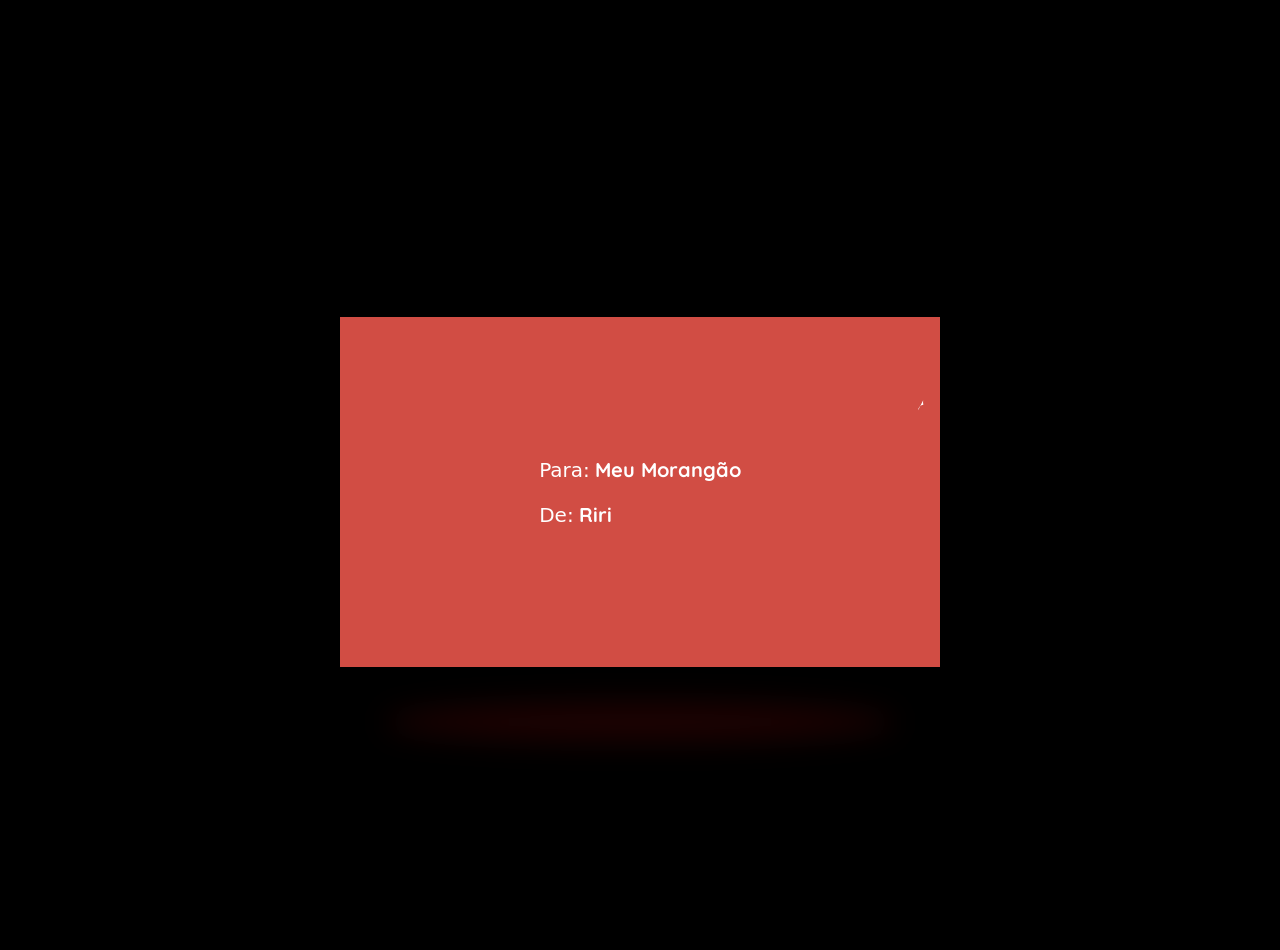
==== index.html @ a92b1e1a "Up" ====
<!DOCTYPE html>
<html lang="en">
<head>
  <meta charset="UTF-8">
  <title>Flores Para Minha MIMi  🌻🍁</title>
  <link rel="stylesheet" href="styles.css">
</head>

<body>
  <div class="container">
    <div class="envelope">
      <div class="envelope-inner">

        <!-- Frente de la carta -->
        <div class="envelope-front">
          <div class="postage-stamp">
            <svg fill="currentColor" version="1.1" xmlns="http://www.w3.org/2000/svg" 
              viewBox="0 0 300 300" xml:space="preserve">
              <path d="M253.98,257.652c0-8.568,8.568-17.748,17.136-18.361c-1.224-4.895-1.224-10.402-0.611-15.299 ..."></path>
            </svg>
          </div>
          <div class="address">
            <p><span>Para:</span> <span>Meu Morangão </span></p>
            <p><span>De:</span> <span>Riri</span></p>
          </div>
        </div>

        <!-- Reverso con la carta -->
        <div class="envelope-back">
          <div class="top-fold"></div>
          <div class="letter">
            <img src="https://img.freepik.com/vector-premium/pulgar-dedos-imprimir-marca-huella-dactilar-amor-corazon_53500-1839.jpg" 
                 alt="love1" class="custom-image">

            <p>Para meu Amor👑❤️ <span class="highlight">¡Te Amo!</span></p>

            <img src="mochixd.png" alt="love2" class="custom-image2">
          </div>
        </div>

      </div>
    </div>

    <!-- 🌼 Botão abaixo da letra -->
    <p></p>
    <p></p>
    <button id="goToFlowers" class="letter-button"> Ver suas Flores  ->🌻</button>
  </div>

  <!-- 🎵 Audio oculto -->
  <audio id="bg-music" loop>
    <source src="flormusica.mp3" type="audio/mpeg">
    Tu navegador no soporta audio.
  </audio>

  <script>
    const envelope = document.querySelector(".envelope");
    const music = document.getElementById("bg-music");

    // Abrir/cerrar carta + reproducir música en el primer click
    envelope.addEventListener("click", () => {
      envelope.classList.toggle("open");

      if (music.paused) {
        music.play().catch(err => {
          console.log("El navegador bloqueó el autoplay hasta interacción:", err);
        });
      }
    });

    // Redirigir al index1 al tocar el botón
    document.getElementById("goToFlowers").addEventListener("click", () => {
      window.location.href = "index1.html";
    });
  </script>
</body>
</html>
---- styles.css ----
@import url(https://fonts.googleapis.com/css2?family=Quicksand:wght@400;700&display=swap);

*,
::before,
::after {
  box-sizing: border-box;
}

body {
  font-family: "Quicksand", sans-serif;
  background: linear-gradient(to bottom right, #000000, #000000, #000000);
  color: #ff2222;
  display: flex;
  justify-content: center;
  align-items: center;
  min-height: 100vh;
  margin: 0;
  padding: 1rem;
  margin-top: 50px;
  overflow: hidden;
  -webkit-tap-highlight-color: transparent;
}

.envelope {
  --duration: 1000ms;

  --shadow-width: calc(var(--envelope-width) * 0.85);
  --shadow-blur: 15px;

  --envelope-width: 300px;
  --envelope-height: 175px;
  --envelope-clr-bg: #d14d44;
  --envelope-clr-bg-side: #c24e46;
  --envelope-clr-bg-bottom: #e15349;
  --envelope-clr-bg-top: #d14d44;
  --envelope-clr-txt: #fff;

  --envelope-transform: rotateY(0deg);
  --envelope-transform-hover: rotateY(180deg);
  --evelope-rotate-delay: calc(var(--duration) / 1);
  --evelope-rotate-delay-hover: 0ms;

  --letter-clr-bg: #fff;
  --letter-clr-text: #b91300;
  --letter-font-size: 1rem;
  --letter-delay: 0ms;
  --letter-delay-hover: calc(var(--duration) * 1.25);

  --letter-height: calc(var(--envelope-height) - 2rem);
  --letter-height-hover: calc(var(--envelope-height) * 1.75);

  --fold-rotate: rotateX(0deg);
  --fold-zindex-hover: 0;
  --fold-rotate-hover: rotateX(180deg);
  --fold-delay: calc(var(--duration) / 2);
  --fold-delay-hover: calc(var(--duration) * .75);

  --front-font-size: 1rem;
  --snowman-width: 50px;
  --bells-width: 30px;

  position: relative;
  height: var(--envelope-height);
  width: var(--envelope-width);
  perspective: 1000px;
  cursor: pointer;
}

@media (min-width: 720px) {
  .envelope {
    --envelope-width: 600px;
    --envelope-height: 350px;
    --letter-font-size: 1.6rem;
    --snowman-width: 130px;
    --bells-width: 60px;
    --front-font-size: 1.25rem;
  }
}

/* sombra */
.envelope::after {
  content: "";
  position: absolute;
  top: 110%;
  left: 50%;
  width: var(--shadow-width);
  height: 40px;
  transition: var(--duration) ease-in-out;
  transition-delay: var(--evelope-rotate-delay);
  transform: var(--shadow-transform);
  translate: -50% 0;
  border-radius: 50%;
  background: rgba(71, 5, 5, 0.432);
  filter: blur(var(--shadow-blur));
}

/* estado abierto al hacer click */
.envelope.open {
  --envelope-transform: var(--envelope-transform-hover, 0deg);
  --evelope-rotate-delay: var(--evelope-rotate-delay-hover);
  --shadow-transform: rotateY(180deg);
  --fold-rotate: var(--fold-rotate-hover);
  --fold-delay: var(--fold-delay-hover);
  --fold-zindex: var(--fold-zindex-hover);
  --letter-height: var(--letter-height-hover);
  --letter-delay: var(--letter-delay-hover);
}

.envelope-inner {
  position: relative;
  width: 100%;
  height: 100%;
  transition: var(--duration) ease-in-out;
  transition-delay: var(--evelope-rotate-delay);
  transform-style: preserve-3d;
  transform: var(--envelope-transform);
  display: grid;
}

.envelope-front,
.envelope-back {
  position: relative;
  grid-area: 1/1;
  width: 100%;
  height: 100%;
  background-color: var(--envelope-clr-bg);
  -webkit-backface-visibility: hidden;
  backface-visibility: hidden;
  perspective: 1000px;
  isolation: isolate;
}

.envelope-front {
  color: var(--envelope-clr-txt);
  display: grid;
  place-content: center;
}
.envelope-front .postage-stamp {
  position: absolute;
  top: 1em;
  right: 0.5em;
  width: 15%;
}
.envelope-front .address {
  text-align: left;
  font-size: var(--front-font-size);
}
.envelope-front .address > p > span:first-child {
  font-family: system-ui;
  font-weight: 200;
}
.envelope-front .address > p > span:last-of-type {
  font-weight: 800;
}

.envelope-back {
  transform: rotateY(180deg);
}
/* pliegues */
.envelope-back::after {
  content: "";
  position: absolute;
  inset: 0;
  z-index: 3;
  background-image: conic-gradient(
    transparent 60deg,
    var(--envelope-clr-bg-side) 60deg 120deg,
    var(--envelope-clr-bg-bottom) 120deg 240deg,
    var(--envelope-clr-bg-side) 240deg 300deg,
    transparent 300deg
  );
}
.envelope-back .top-fold {
  position: absolute;
  inset: 0;
  z-index: var(--fold-zindex, 10);
  background-color: var(--envelope-clr-bg-top);
  clip-path: polygon(0% 0%, 50% 55%, 100% 0%);
  transform: var(--fold-rotate);
  transform-origin: top;
  transition: var(--duration) ease-in-out;
  transition-delay: var(--fold-delay);
}

.letter {
  position: absolute;
  bottom: 5px;
  left: 50%;
  width: 90%;
  height: var(--letter-height);
  font-size: var(--letter-font-size);
  transform: translateX(-50%);
  background: var(--letter-clr-bg);
  z-index: 2;
  padding: 2em 3em;
  display: flex;
  flex-direction: column;
  gap: 1rem;
  align-items: center;
  text-align: center;
  transition: var(--duration) ease-in-out;
  transition-delay: var(--letter-delay);
  overflow: hidden;
}
.letter p {
  margin: 0;
  font-weight: bold;
  width: 32ch;
  color: var(--letter-clr-text);
}

.custom-image {
  width: 100px;
  height: 100px;
  object-fit: contain; 
}
.custom-image2 {
  width: 150px;
  height: 150px;
  object-fit: contain; 
}

.highlight {
  display: block; 
  margin-top: 10px; 
  font-size: 1.8rem;  
  font-weight: bold; 
}

.letter-button {
  display: none; /* oculto hasta que la carta se abra */
  margin-top: 15px;
  padding: 10px 20px;
  font-size: 16px;
  font-weight: bold;
  border: none;
  border-radius: 20px;
  background: linear-gradient(90deg, #ff8c00, #ffd700);
  color: #000;
  cursor: pointer;
  box-shadow: 0 0 10px rgba(255, 215, 0, 0.8);
  transition: transform 0.2s ease;
}

.letter-button:hover {
  transform: scale(1.1);
}


.button-container {
  margin-top: 20px;
  text-align: center;
}

.letter-button {
  display: none; /* oculto hasta que la carta se abra */
  padding: 10px 20px;
  font-size: 16px;
  font-weight: bold;
  border: none;
  border-radius: 20px;
  background: linear-gradient(90deg, #ff8c00, #ffd700);
  color: #000;
  cursor: pointer;
  box-shadow: 0 0 10px rgba(255, 215, 0, 0.8);
  transition: transform 0.2s ease, opacity 0.5s ease;
  opacity: 0; /* para animación */
}

.letter-button {
  display: none;
  opacity: 0;
}

.envelope.open ~ .letter-button {
  display: inline-block;
  opacity: 1;
}


/*corazones lluvia*/
.heart {
  position: fixed;
  top: -20px;
  font-size: 24px;
  color: red;
  animation: fall 3s linear forwards;
  pointer-events: none;
  z-index: 9999;
}

@keyframes fall {
  to {
    transform: translateY(110vh);
    opacity: 0;
  }
}
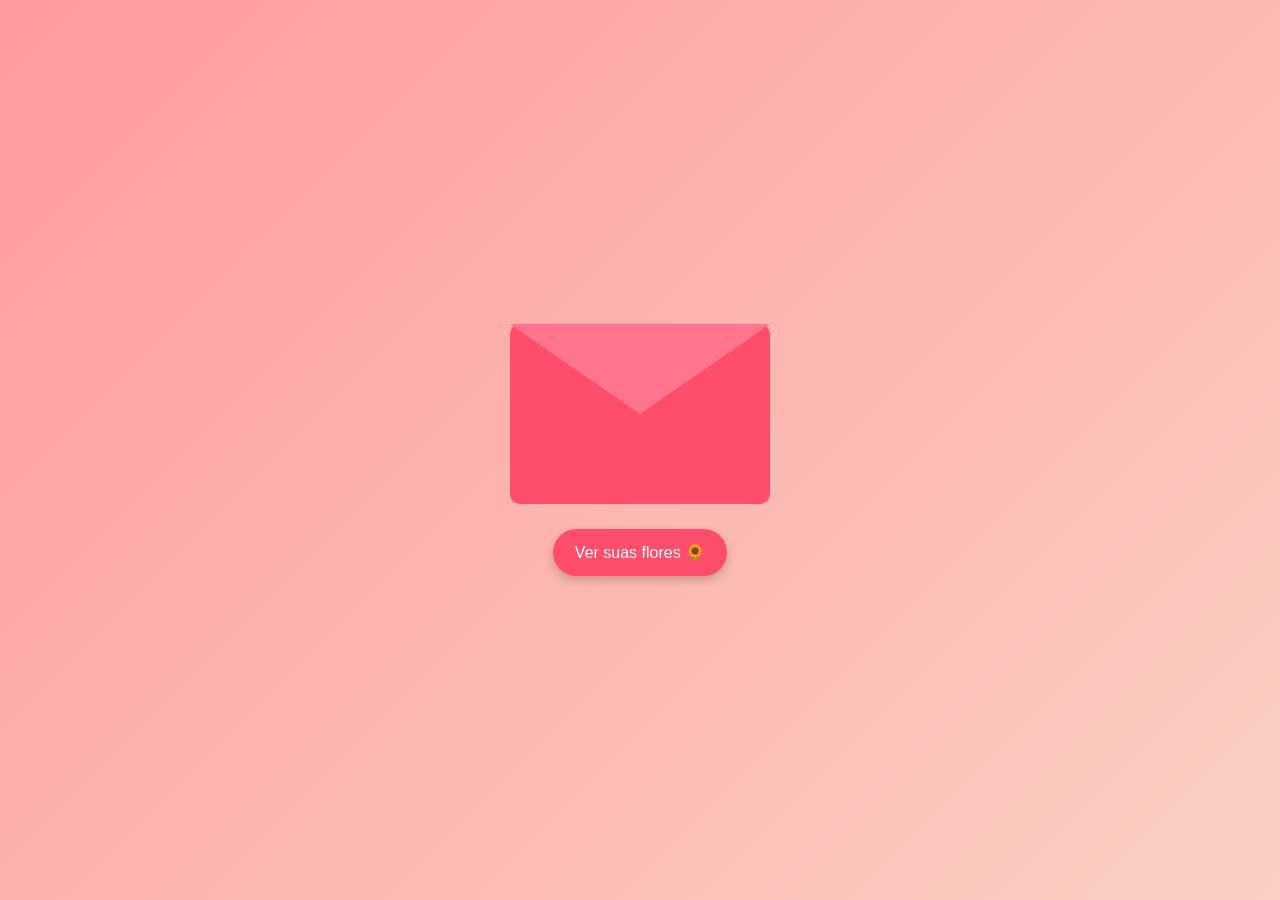
==== commit b88383b0: "Up" ====
--- a/index.html
+++ b/index.html
@@ -1,77 +1,139 @@
-<!DOCTYPE html>
-<html lang="en">
+<!DOCTYPE html><html lang="pt-br">
 <head>
-  <meta charset="UTF-8">
-  <title>Flores Para Minha MIMi  🌻🍁</title>
-  <link rel="stylesheet" href="styles.css">
-</head>
+<meta charset="UTF-8">
+<meta name="viewport" content="width=device-width, initial-scale=1.0">
+<title>Para Minha MIMi 🌻🍁</title><style>
+* {
+  margin: 0;
+  padding: 0;
+  box-sizing: border-box;
+}
 
-<body>
-  <div class="container">
-    <div class="envelope">
-      <div class="envelope-inner">
+body {
+  font-family: Arial, sans-serif;
+  background: linear-gradient(135deg, #ff9a9e, #fad0c4);
+  display: flex;
+  justify-content: center;
+  align-items: center;
+  height: 100vh;
+}
 
-        <!-- Frente de la carta -->
-        <div class="envelope-front">
-          <div class="postage-stamp">
-            <svg fill="currentColor" version="1.1" xmlns="http://www.w3.org/2000/svg" 
-              viewBox="0 0 300 300" xml:space="preserve">
-              <path d="M253.98,257.652c0-8.568,8.568-17.748,17.136-18.361c-1.224-4.895-1.224-10.402-0.611-15.299 ..."></path>
-            </svg>
-          </div>
-          <div class="address">
-            <p><span>Para:</span> <span>Meu Morangão </span></p>
-            <p><span>De:</span> <span>Riri</span></p>
-          </div>
-        </div>
+.container {
+  text-align: center;
+  padding: 20px;
+}
 
-        <!-- Reverso con la carta -->
-        <div class="envelope-back">
-          <div class="top-fold"></div>
-          <div class="letter">
-            <img src="https://img.freepik.com/vector-premium/pulgar-dedos-imprimir-marca-huella-dactilar-amor-corazon_53500-1839.jpg" 
-                 alt="love1" class="custom-image">
+.envelope {
+  width: 260px;
+  height: 180px;
+  background: #ff4d6d;
+  border-radius: 10px;
+  position: relative;
+  cursor: pointer;
+  margin: auto;
+  transition: 0.4s;
+}
 
-            <p>Para meu Amor👑❤️ <span class="highlight">¡Te Amo!</span></p>
+.envelope::before {
+  content: "";
+  position: absolute;
+  top: 0;
+  left: 0;
+  width: 100%;
+  height: 100%;
+  background: #ff758f;
+  clip-path: polygon(0 0, 50% 50%, 100% 0);
+  transition: 0.4s;
+}
 
-            <img src="mochixd.png" alt="love2" class="custom-image2">
-          </div>
-        </div>
+.envelope.open::before {
+  transform: rotateX(180deg);
+}
 
-      </div>
-    </div>
+.letter {
+  position: absolute;
+  top: 50%;
+  left: 50%;
+  transform: translate(-50%, -50%) scale(0);
+  background: white;
+  padding: 15px;
+  border-radius: 10px;
+  width: 220px;
+  transition: 0.4s;
+}
 
-    <!-- 🌼 Botão abaixo da letra -->
-    <p></p>
-    <p></p>
-    <button id="goToFlowers" class="letter-button"> Ver suas Flores  ->🌻</button>
-  </div>
+.envelope.open .letter {
+  transform: translate(-50%, -50%) scale(1);
+}
 
-  <!-- 🎵 Audio oculto -->
-  <audio id="bg-music" loop>
-    <source src="flormusica.mp3" type="audio/mpeg">
-    Tu navegador no soporta audio.
-  </audio>
+.letter img {
+  width: 80px;
+  margin: 10px 0;
+}
 
-  <script>
-    const envelope = document.querySelector(".envelope");
-    const music = document.getElementById("bg-music");
+.message {
+  font-size: 16px;
+  color: #333;
+}
 
-    // Abrir/cerrar carta + reproducir música en el primer click
-    envelope.addEventListener("click", () => {
-      envelope.classList.toggle("open");
+.highlight {
+  color: #ff4d6d;
+  font-weight: bold;
+}
 
-      if (music.paused) {
-        music.play().catch(err => {
-          console.log("El navegador bloqueó el autoplay hasta interacción:", err);
-        });
-      }
-    });
+button {
+  margin-top: 25px;
+  padding: 14px 22px;
+  font-size: 16px;
+  border: none;
+  border-radius: 25px;
+  background: #ff4d6d;
+  color: white;
+  cursor: pointer;
+  box-shadow: 0 4px 10px rgba(0,0,0,0.2);
+}
 
-    // Redirigir al index1 al tocar el botón
-    document.getElementById("goToFlowers").addEventListener("click", () => {
-      window.location.href = "index1.html";
-    });
-  </script>
-</body>
-</html>+button:active {
+  transform: scale(0.95);
+}
+
+</style></head><body><div class="container">  <div class="envelope" id="envelope">
+    <div class="letter"><img src="https://img.freepik.com/vector-premium/pulgar-dedos-imprimir-marca-huella-dactilar-amor-corazon_53500-1839.jpg">
+  
+  <p class="message">Para meu Amor 👑❤️ <br><span class="highlight">Te Amo!</span></p>
+  
+  <img src="mochixd.png">
+
+</div>
+
+  </div><button id="goToFlowers">Ver suas flores 🌻</button>
+
+</div><audio id="bg-music" loop>
+  <source src="flormusica.mp3" type="audio/mpeg">
+</audio><script>
+const envelope = document.getElementById("envelope");
+const music = document.getElementById("bg-music");
+
+let opened = false;
+
+envelope.addEventListener("click", () => {
+  envelope.classList.toggle("open");
+
+  if (!opened) {
+    music.play().catch(() => {});
+    opened = true;
+  }
+});
+
+// Melhor navegação pra celular
+const btn = document.getElementById("goToFlowers");
+
+btn.addEventListener("touchstart", go);
+btn.addEventListener("click", go);
+
+function go() {
+  window.location.href = "index1.html";
+}
+
+</script></body>
+</html>
